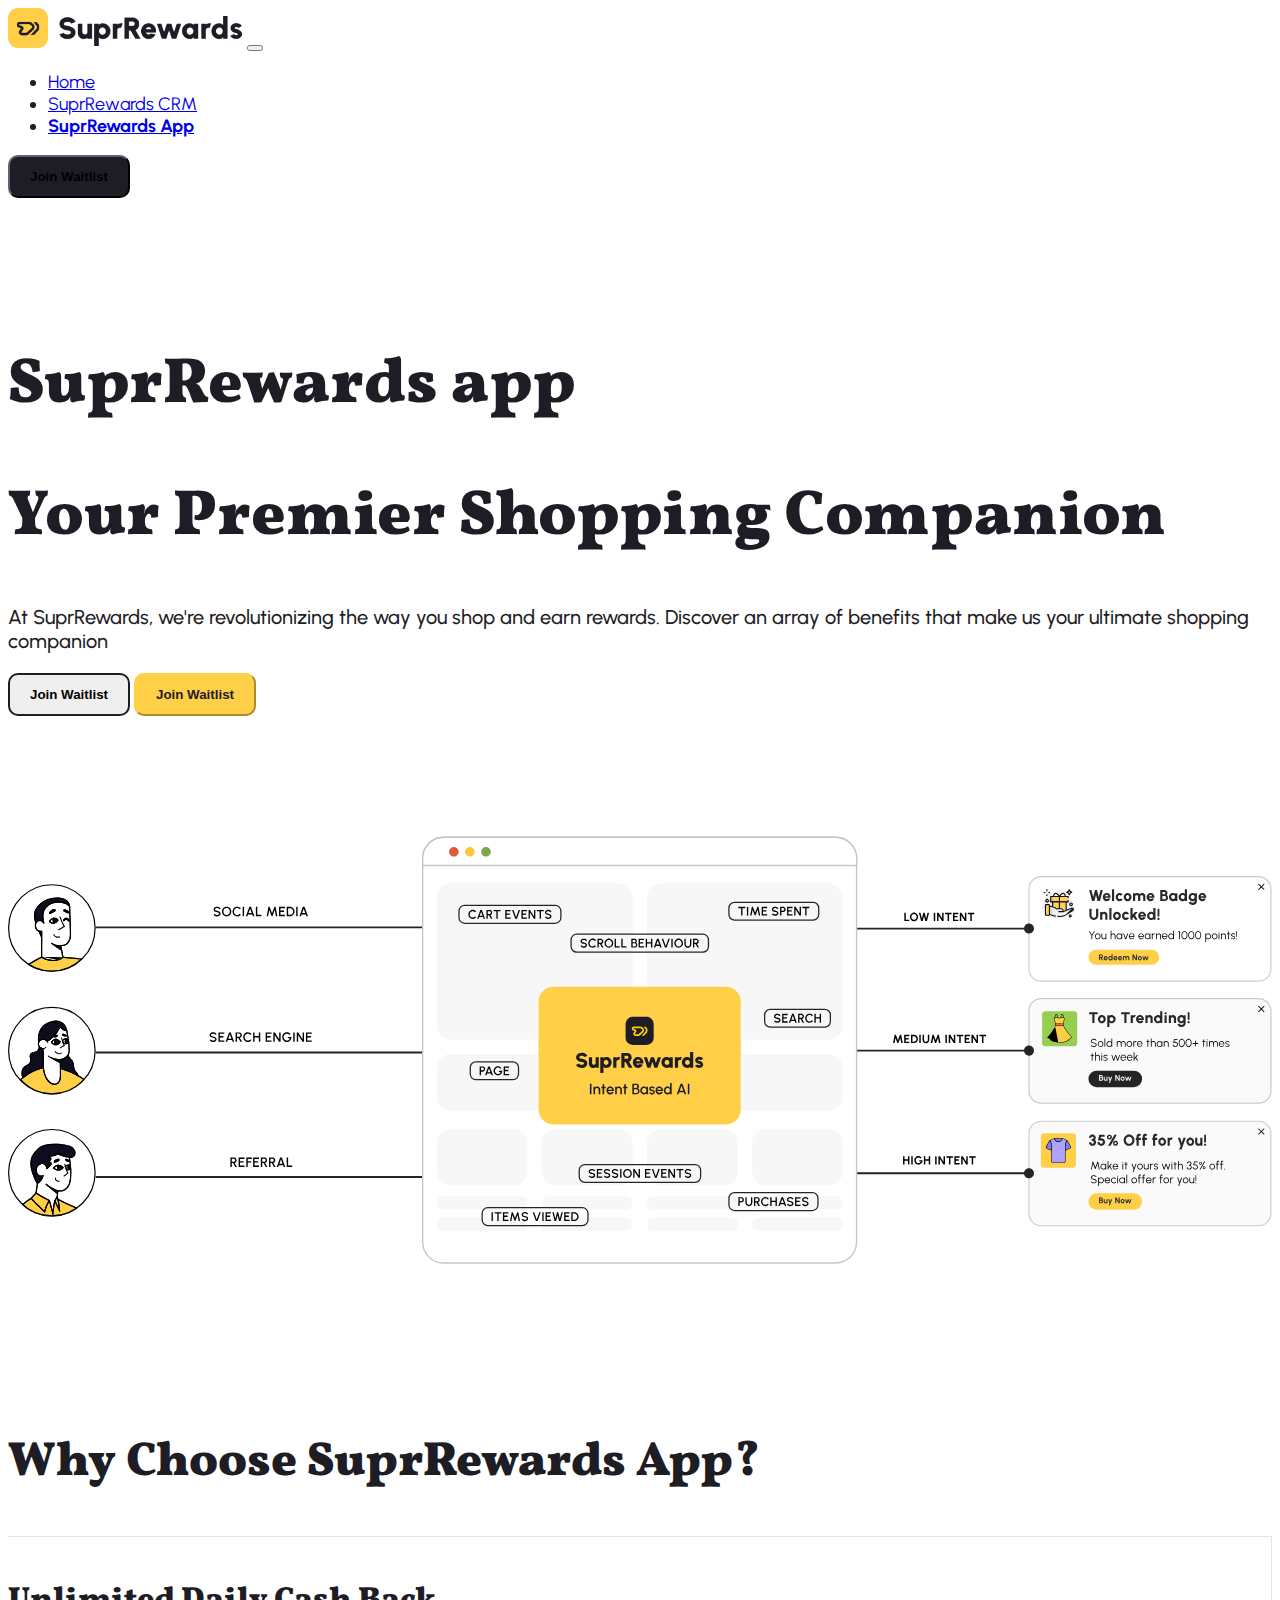
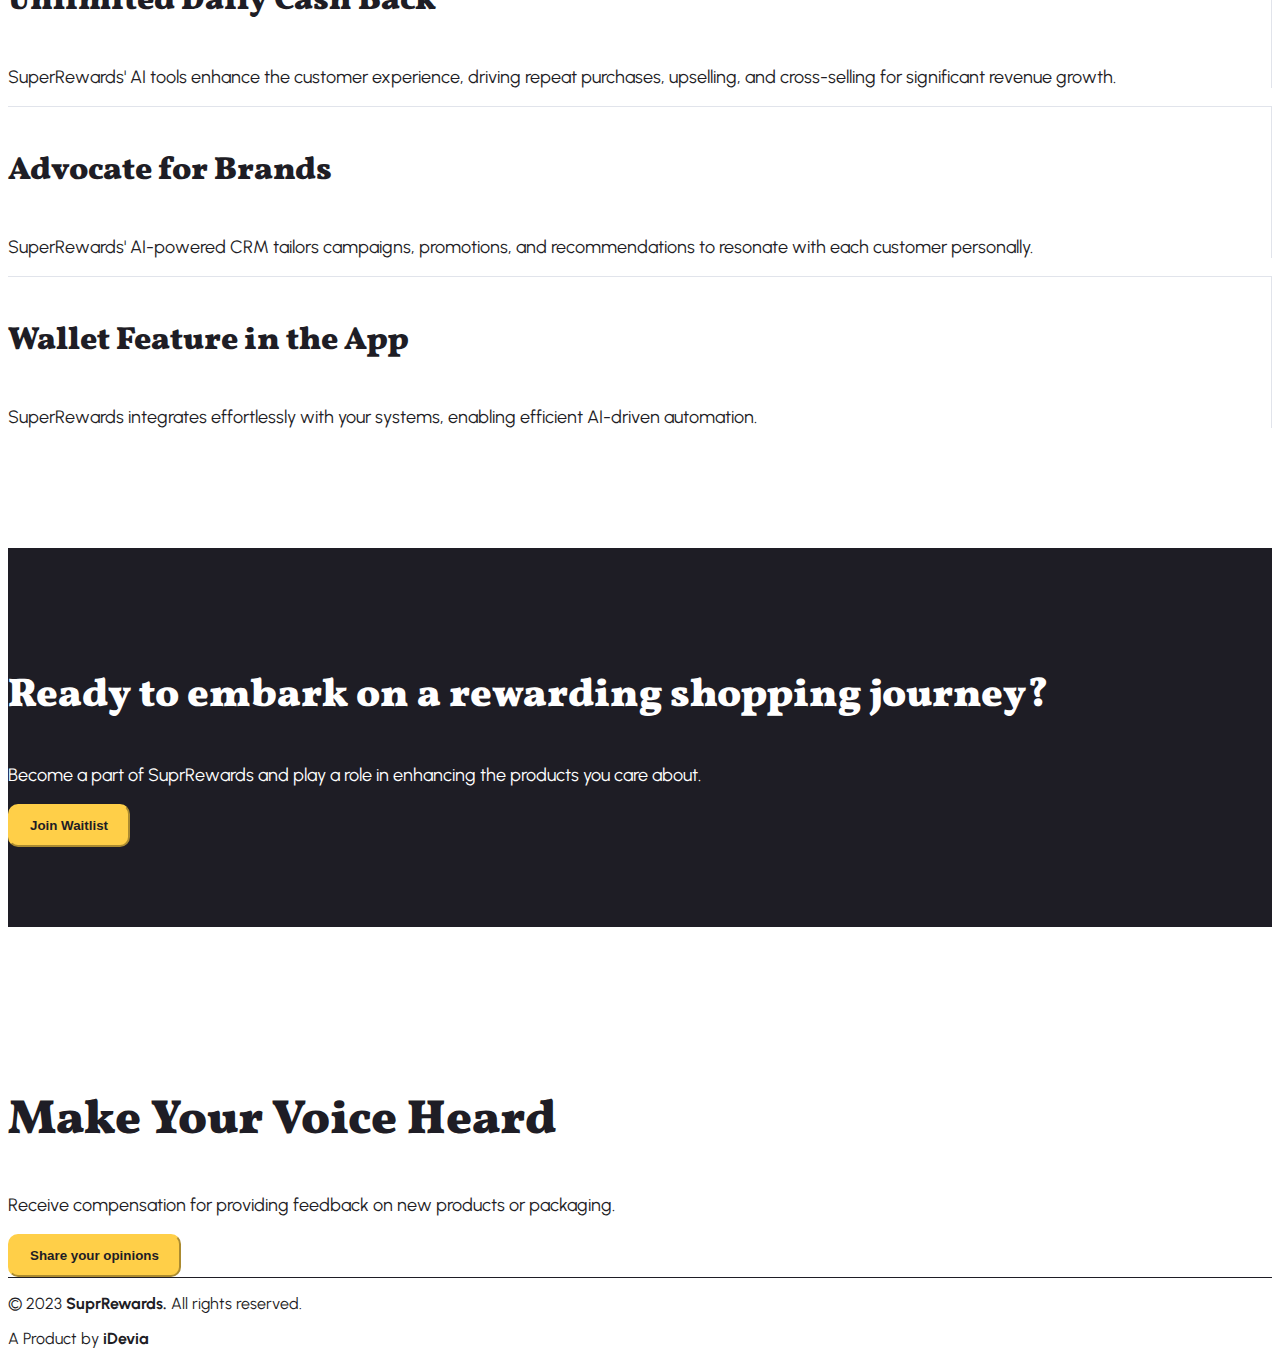
==== suprrewards_app.html @ 27ce5a09 "initial commit" ====
<!doctype html>
<html lang="en">

<head>
    <meta charset="utf-8">
    <meta name="viewport" content="width=device-width, initial-scale=1">
    <title>SuprRewards - Your Trusted Partner in Conversion Optimization</title>
    <link href="https://cdn.jsdelivr.net/npm/bootstrap@5.3.1/dist/css/bootstrap.min.css" rel="stylesheet"
        integrity="sha384-4bw+/aepP/YC94hEpVNVgiZdgIC5+VKNBQNGCHeKRQN+PtmoHDEXuppvnDJzQIu9" crossorigin="anonymous">
    <link rel="stylesheet" href="style.css">
    <link rel="shortcut icon" href="favicon.ico" type="image/x-icon">
</head>

<body>
    <nav class="navbar navbar-expand-lg py-4">
        <div class="container">
            <a class="navbar-brand" href="#"><img class="logo-primary" src="/img/logo-primary.png" alt=""></a>
            <button class="navbar-toggler" type="button" data-bs-toggle="collapse"
                data-bs-target="#navbarSupportedContent" aria-controls="navbarSupportedContent" aria-expanded="false"
                aria-label="Toggle navigation">
                <span class="navbar-toggler-icon"></span>
            </button>
            <div class="collapse navbar-collapse" id="navbarSupportedContent">
                <ul class="navbar-nav mx-auto mb-2 mb-lg-0">
                    <li class="nav-item">
                        <a class="nav-link active" aria-current="page" href="/index.html">Home</a>
                    </li>
                    <li class="nav-item mx-md-3">
                        <a class="nav-link active" href="/suprrewards_crm.html">SuprRewards CRM</a>
                    </li>
                    <li class="nav-item">
                        <a class="nav-link active" href="/suprrewards_app.html"><b>SuprRewards App</b></a>
                    </li>
                </ul>
                <button class="btn btn-primary btn-primary-dark" type="submit">Join Waitlist</button>
            </div>
        </div>
    </nav>

    <section style="padding-top: 100px;">
        <div class="container">
            <div class="row">
                <div class="col-md-8 offset-md-2 text-center">
                    <h1>SuprRewards app</h1>
                    <h1>Your Premier Shopping Companion</h1>
                    <p class="mb-4 p2" style="font-weight: 500;">At SuprRewards, we're revolutionizing the way you shop
                        and earn rewards. Discover an array of benefits that make us your ultimate shopping companion
                    </p>
                    <button class="btn btn-primary-outline btn-primary-outline-dark" type="submit">Join
                        Waitlist</button> <span class="mx-2"></span>
                    <button class="btn btn-primary btn-primary-light" type="submit">Join Waitlist</button>
                </div>
                <div class="col-md-10 offset-md-1" style="padding-top: 120px;">
                    <img src="/img/hero.svg" alt="">
                </div>
            </div>
        </div>
    </section>

    <section style="padding-top: 120px;">
        <div class="container">
            <div class="row">
                <div class="col-10 offset-1">
                    <div class="col-md-10 offset-md-1 text-center">
                        <h2>Why Choose SuprRewards App?</h2>
                    </div>
                </div>
            </div>
            <div class="row mt-4 text-center">
                <div class="col-md-4 border-top-light border-right-light py-5 px-5">
                    <h4>Unlimited Daily Cash Back</h4>
                    <p>
                        SuperRewards' AI tools enhance the customer experience, driving repeat purchases, upselling, and
                        cross-selling for significant revenue growth.
                    </p>
                </div>
                <div class="col-md-4 border-top-light  border-right-light py-5 px-5">
                    <h4>Advocate for Brands</h4>
                    <p>
                        SuperRewards' AI-powered CRM tailors campaigns, promotions, and recommendations to resonate with
                        each customer personally.
                    </p>
                </div>
                <div class="col-md-4 border-top-light border-right-light py-5 px-5">
                    <h4>Wallet Feature in the App</h4>
                    <p>
                        SuperRewards integrates effortlessly with your systems, enabling efficient AI-driven automation.
                    </p>
                </div>
            </div>
        </div>
    </section>

    <section style="padding-top: 80px; padding-bottom: 80px; margin-top: 120px; background-color: #1E1D25;">
        <div class="container">
            <div class="row">
                <div class="col-md-8 offset-md-2 text-center">
                    <h3 style="color: #fff;">Ready to embark on a rewarding shopping journey?</h3>
                    <p class="mb-4" style="color: #fff;">Become a part of SuprRewards and play a role in enhancing the products you care about.</p>
                    <button class="btn btn-primary btn-primary-light" type="submit">Join Waitlist</button>
                </div>
            </div>
        </div>
    </section>

    

    <section style="padding-top: 120px;">
        <div class="container">
            <div class="row">
                <div class="col-md-8 offset-md-2 text-center">
                    <h2>Make Your Voice Heard</h2>
                    <p>Receive compensation for providing feedback on new products or packaging.
                    </p>
                    <button class="btn btn-primary btn-primary-light" type="submit">Share your opinions</button>
                </div>
            </div>
        </div>
    </section>


    <div class="container">
        <footer class="pt-5 pb-3">
            <div class="row">
                <div class="d-flex flex-column flex-sm-row justify-content-between pt-4 mt-4 border-top-dark">
                    <p style="font-size: 16px">© 2023 <b>SuprRewards.</b> All rights reserved.</p>
                    <p style="font-size: 16px">A Product by <b>iDevia</b></p>
                </div>
            </div>
        </footer>
    </div>




    <script src="https://cdn.jsdelivr.net/npm/bootstrap@5.3.1/dist/js/bootstrap.bundle.min.js"
        integrity="sha384-HwwvtgBNo3bZJJLYd8oVXjrBZt8cqVSpeBNS5n7C8IVInixGAoxmnlMuBnhbgrkm"
        crossorigin="anonymous"></script>
    <script src="app.js"></script>
</body>

</html>
---- style.css ----
@import url('https://fonts.googleapis.com/css2?family=Urbanist:ital,wght@0,400;0,500;0,600;0,700;0,800;0,900;1,300&family=Vollkorn:wght@400;500;600;700;800;900&display=swap');


body{
    color: #1E1D25;
    font-family: 'Urbanist', sans-serif;
    font-size: 18px;
    /* background: linear-gradient(180deg, #FFFFFE 0%, #FFFBF0 100%), linear-gradient(180deg, #FFFFFE 0%, #FFFBF0 100%); */
}

p{
    font-size: 18px;
}

.p2{
    font-size: 20px;
    font-weight: 500;
}

h1{
    font-family: 'Vollkorn', serif;
    font-weight: 900;
    font-size: 64px;
}

h2{
    font-family: 'Vollkorn', serif;
    font-weight: 900;
    font-size: 48px;
}

h3{
    font-family: 'Vollkorn', serif;
    font-weight: 900;
    font-size: 40px;
}

h4{
    font-family: 'Vollkorn', serif;
    font-weight: 900;
    font-size: 32px;
}

img{
width: 100%;
}

.logo-primary{
    max-height: 40px;
    width: auto;
}

.btn-primary-dark{
    background-color: #1E1D25;
    border-color: #1E1D25;
    padding-left: 20px;
    padding-right: 20px;
    padding-top: 12px;
    padding-bottom: 12px;
    border-radius: 10px;
    font-weight: 600;
}

.btn-primary-light{
    background-color: #FFCF48;
    border-color: #FFCF48;
    padding-left: 20px;
    padding-right: 20px;
    padding-top: 12px;
    padding-bottom: 12px;
    border-radius: 10px;
    color: #1E1D25;
    font-weight: 600;
}

.btn-primary-outline-dark{
    padding-left: 20px;
    padding-right: 20px;
    padding-top: 12px;
    padding-bottom: 12px;
    border-radius: 10px;
    font-weight: 600;
    border: #1E1D25 solid 2px;
}

.border-dark{
    border: #1E1D25 solid 2px;
    border-radius: 32px;
    padding: 40px;
}

.border-top-dark{
    border-top: #1E1D25 solid 1px;
}

.border-top-light{
    border-top: 1px solid #e1e4eb;
}

.border-right-light{
    border-right: 1px solid #e1e4eb;
}

.featureWithButton {
    position: relative;
}

.overlay {
    position: absolute;
}

.footer1 {
    /* margin: 100px 200px; */
    padding: 100px 200px 200px;
    display: flex;
    justify-content: space-evenly;
    font-size: x-small;
    text-align: left;
    background-color: black;
}

.footer1 div {
    background-color: white;
    /* padding: 10px 40px 10px 10px; */
    /* margin: 0 20px; */
    border: 1px solid black;
    border-radius: 10px;
    width: 20%;
    text-align: left;
    display: flex;
    flex-direction: column;
    justify-content: space-evenly;
}

.footer1 div img {
    width: 40%;
    margin: 0;
}

.footer div p {
    margin: 0;
}

.middleFooter {
    position: relative;
    bottom: 100px;
    margin: 0 250px;
    text-align: center;
}

.middleFooter button {
    background-color: black;
    color: white;
}

.middleFooter div {
    /* margin: 0 200px; */
    padding: 70px 50px;
    background-color: #FFCB3D;
    border-radius: 20px;
}

/* .middleFooter div p {
    margin: 20px 0;
} */

.lastSection {
    /* margin: 0 200px 150px 150px; */
    padding: 70px 50px;
    text-align: left;
    font-size: x-small;

}

/* .lastSection p {
    margin: 10px 0;
} */

.lastSection img {
    width: 20%;
}

.lastSection input {
    padding: 15px 10px;
    border-radius: 8px;
    font-size: small;
}

/* footer hr {
    margin: 0 200px;
} */

/* footer nav {
    margin: 10px 0;
} */

footer nav ul {
    width: 10%;
}

footer nav ul li img {
    width: 50%;
}

footer nav p a {
    color: #FFCB3D;
}
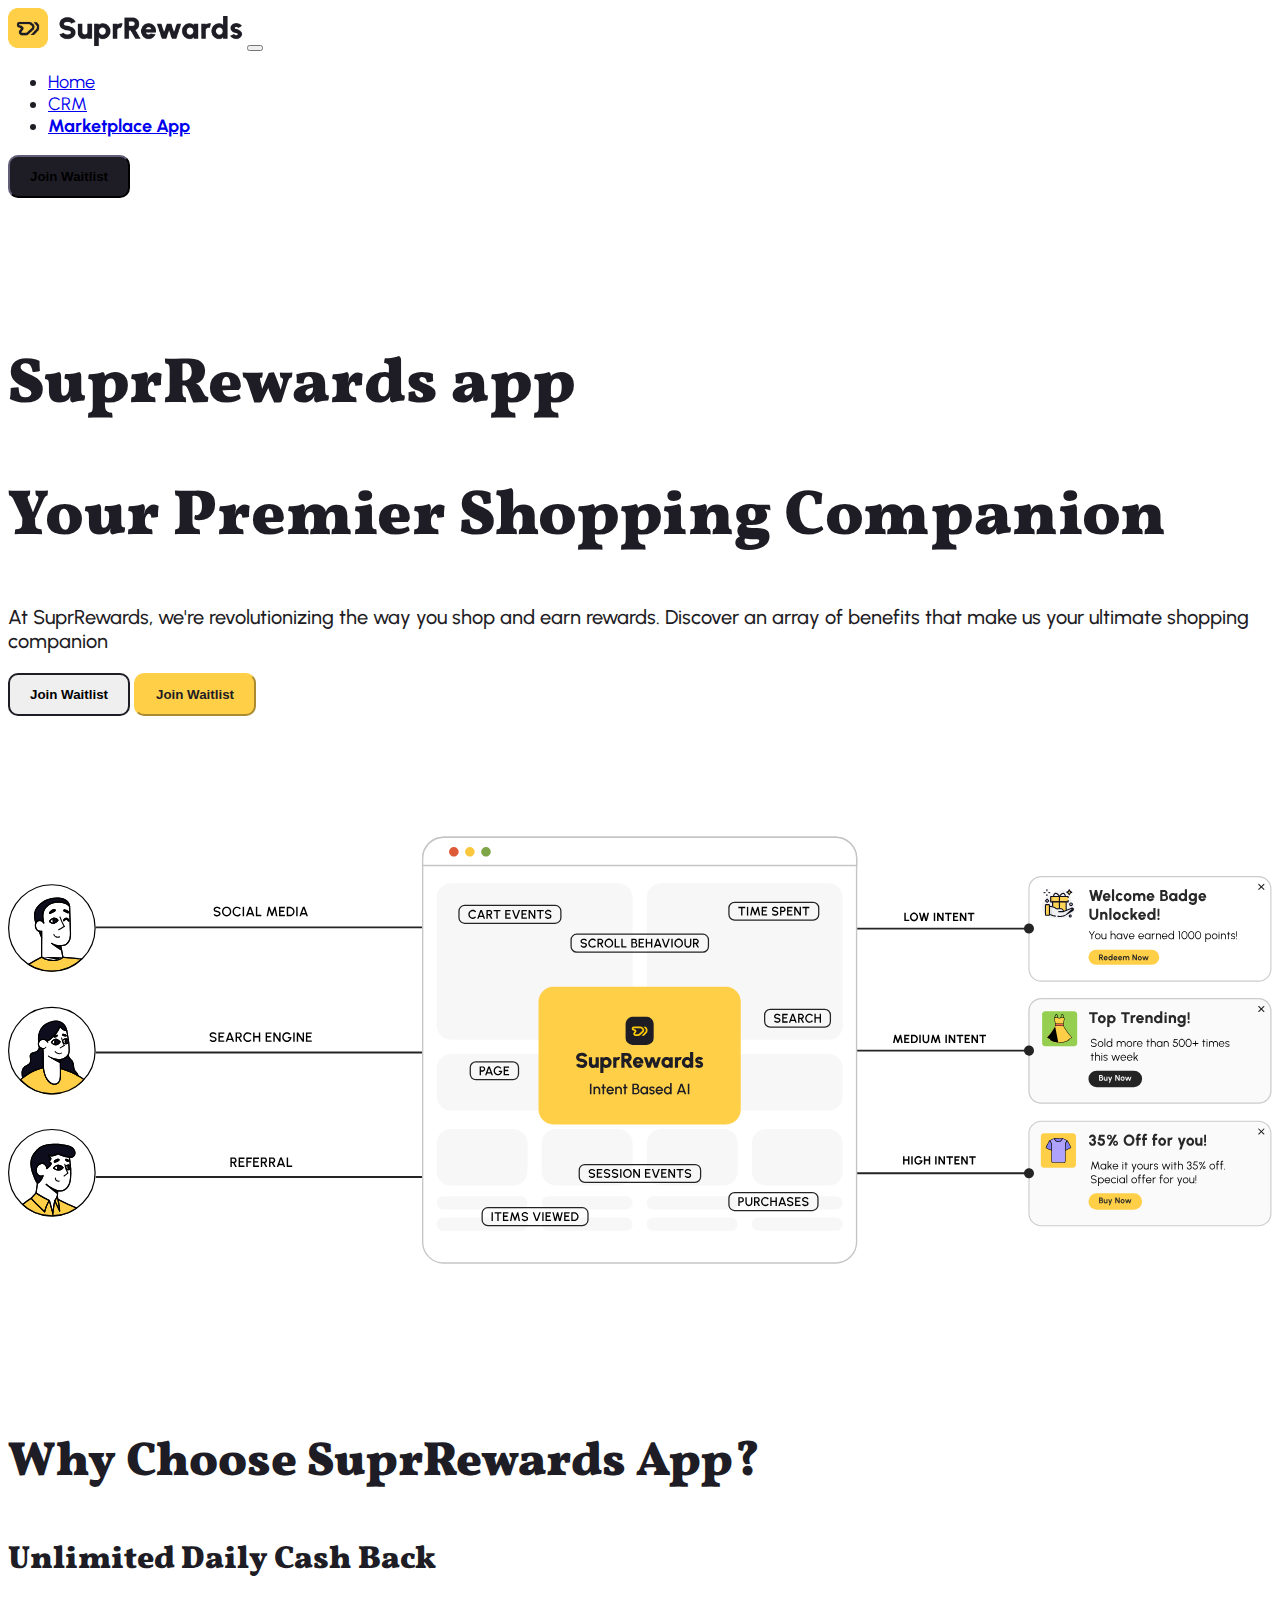
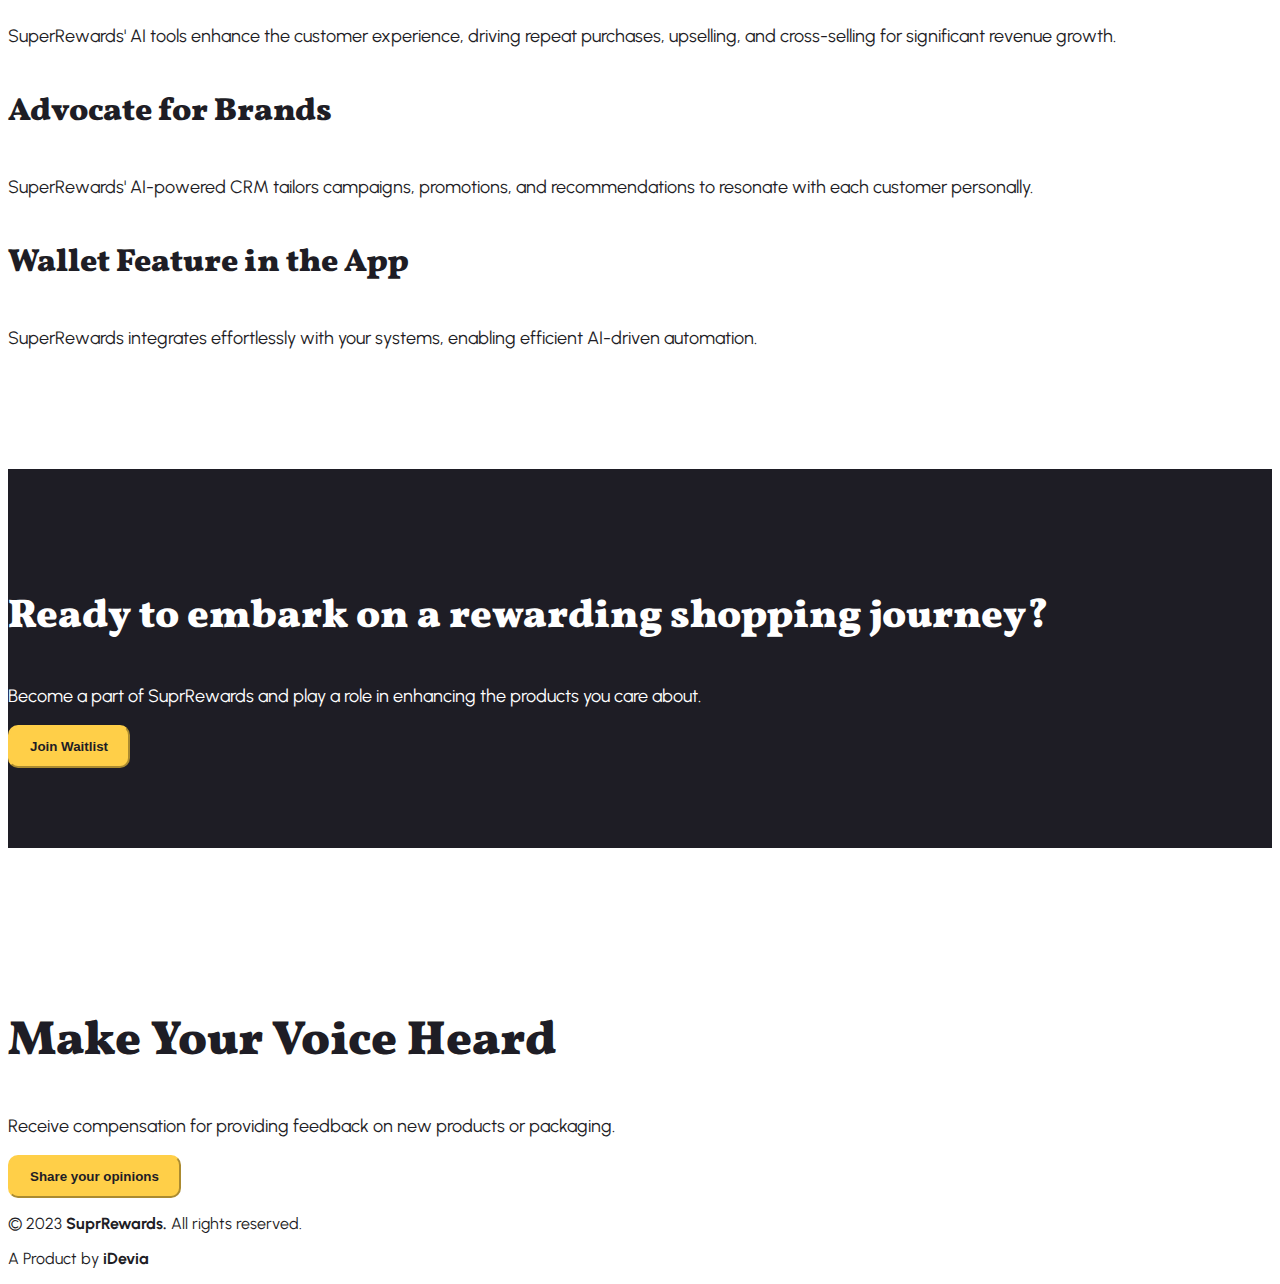
==== commit 5556a4d3: "fixes" ====
--- a/suprrewards_app.html
+++ b/suprrewards_app.html
@@ -14,7 +14,7 @@
 <body>
     <nav class="navbar navbar-expand-lg py-4">
         <div class="container">
-            <a class="navbar-brand" href="#"><img class="logo-primary" src="/img/logo-primary.png" alt=""></a>
+            <a class="navbar-brand" href="#"><img class="logo-primary" src="./img/logo-primary.png" alt=""></a>
             <button class="navbar-toggler" type="button" data-bs-toggle="collapse"
                 data-bs-target="#navbarSupportedContent" aria-controls="navbarSupportedContent" aria-expanded="false"
                 aria-label="Toggle navigation">
@@ -23,13 +23,13 @@
             <div class="collapse navbar-collapse" id="navbarSupportedContent">
                 <ul class="navbar-nav mx-auto mb-2 mb-lg-0">
                     <li class="nav-item">
-                        <a class="nav-link active" aria-current="page" href="/index.html">Home</a>
+                        <a class="nav-link active" aria-current="page" href="./index.html">Home</a>
                     </li>
                     <li class="nav-item mx-md-3">
-                        <a class="nav-link active" href="/suprrewards_crm.html">SuprRewards CRM</a>
+                        <a class="nav-link active" href="./suprrewards_crm.html">CRM</a>
                     </li>
                     <li class="nav-item">
-                        <a class="nav-link active" href="/suprrewards_app.html"><b>SuprRewards App</b></a>
+                        <a class="nav-link active" href="./suprrewards_app.html"><b>Marketplace App</b></a>
                     </li>
                 </ul>
                 <button class="btn btn-primary btn-primary-dark" type="submit">Join Waitlist</button>
--- a/style.css
+++ b/style.css
@@ -50,7 +50,7 @@
     width: auto;
 }
 
-.btn-primary-dark{
+.btn-primary-dark {
     background-color: #1E1D25;
     border-color: #1E1D25;
     padding-left: 20px;
@@ -59,6 +59,16 @@
     padding-bottom: 12px;
     border-radius: 10px;
     font-weight: 600;
+}
+
+.btn-primary-dark:hover {
+    background-color: #1E1D25;
+    border-color: #1E1D25;
+}
+.btn-primary-outline-dark.active {
+    color: #fff;
+    background-color: #1E1D25;
+    border-color: #1E1D25;
 }
 
 .btn-primary-light{
@@ -73,6 +83,17 @@
     font-weight: 600;
 }
 
+.btn-primary-light:hover {
+    background-color: #e6ab09;
+    border-color: #e6ab09;
+    color: #000;
+}
+.btn-primary-light:hover, btn-primary-light:active, btn-primary-light:focus {
+    background-color: #e6ab09;
+    border-color: #e6ab09;
+    color: #000;
+}
+
 .btn-primary-outline-dark{
     padding-left: 20px;
     padding-right: 20px;
@@ -82,31 +103,53 @@
     font-weight: 600;
     border: #1E1D25 solid 2px;
 }
-
-.border-dark{
-    border: #1E1D25 solid 2px;
-    border-radius: 32px;
-    padding: 40px;
-}
-
-.border-top-dark{
-    border-top: #1E1D25 solid 1px;
-}
-
-.border-top-light{
-    border-top: 1px solid #e1e4eb;
-}
-
-.border-right-light{
-    border-right: 1px solid #e1e4eb;
+.btn-primary-outline-dark:hover {
+    background-color: #1E1D25;
+    border-color: #1E1D25;
+    color: #fff;
+}
+
+@media screen and (min-width: 768px) {
+    .border-md-dark {
+            border: #1E1D25 solid 2px;
+            border-radius: 32px;
+            padding: 40px;
+        }
+    
+        .border-md-top-dark {
+            border-top: #1E1D25 solid 1px;
+        }
+    
+        .border-md-top-light {
+            border-top: 1px solid #e1e4eb;
+        }
+    
+        .border-md-right-light {
+            border-right: 1px solid #e1e4eb;
+        }
 }
 
 .featureWithButton {
     position: relative;
 }
 
-.overlay {
+/* .overlay {
     position: absolute;
+} */
+.section-cta {
+    background-color: #000;
+    color: #fff;
+}
+.card-cta {
+    background-color: #404040;
+    margin-top: 16px;
+}
+.card-cta p {
+    font-size: 14px;
+}
+.cta-area {
+    background-color: #FFCB3D;
+    transform: translateY(50%);
 }
 
 .footer1 {
@@ -204,4 +247,10 @@
 
 footer nav p a {
     color: #FFCB3D;
+}
+
+@media screen and (max-width: 767px) {
+    h1 {
+            font-size: 48px;
+        }
 }